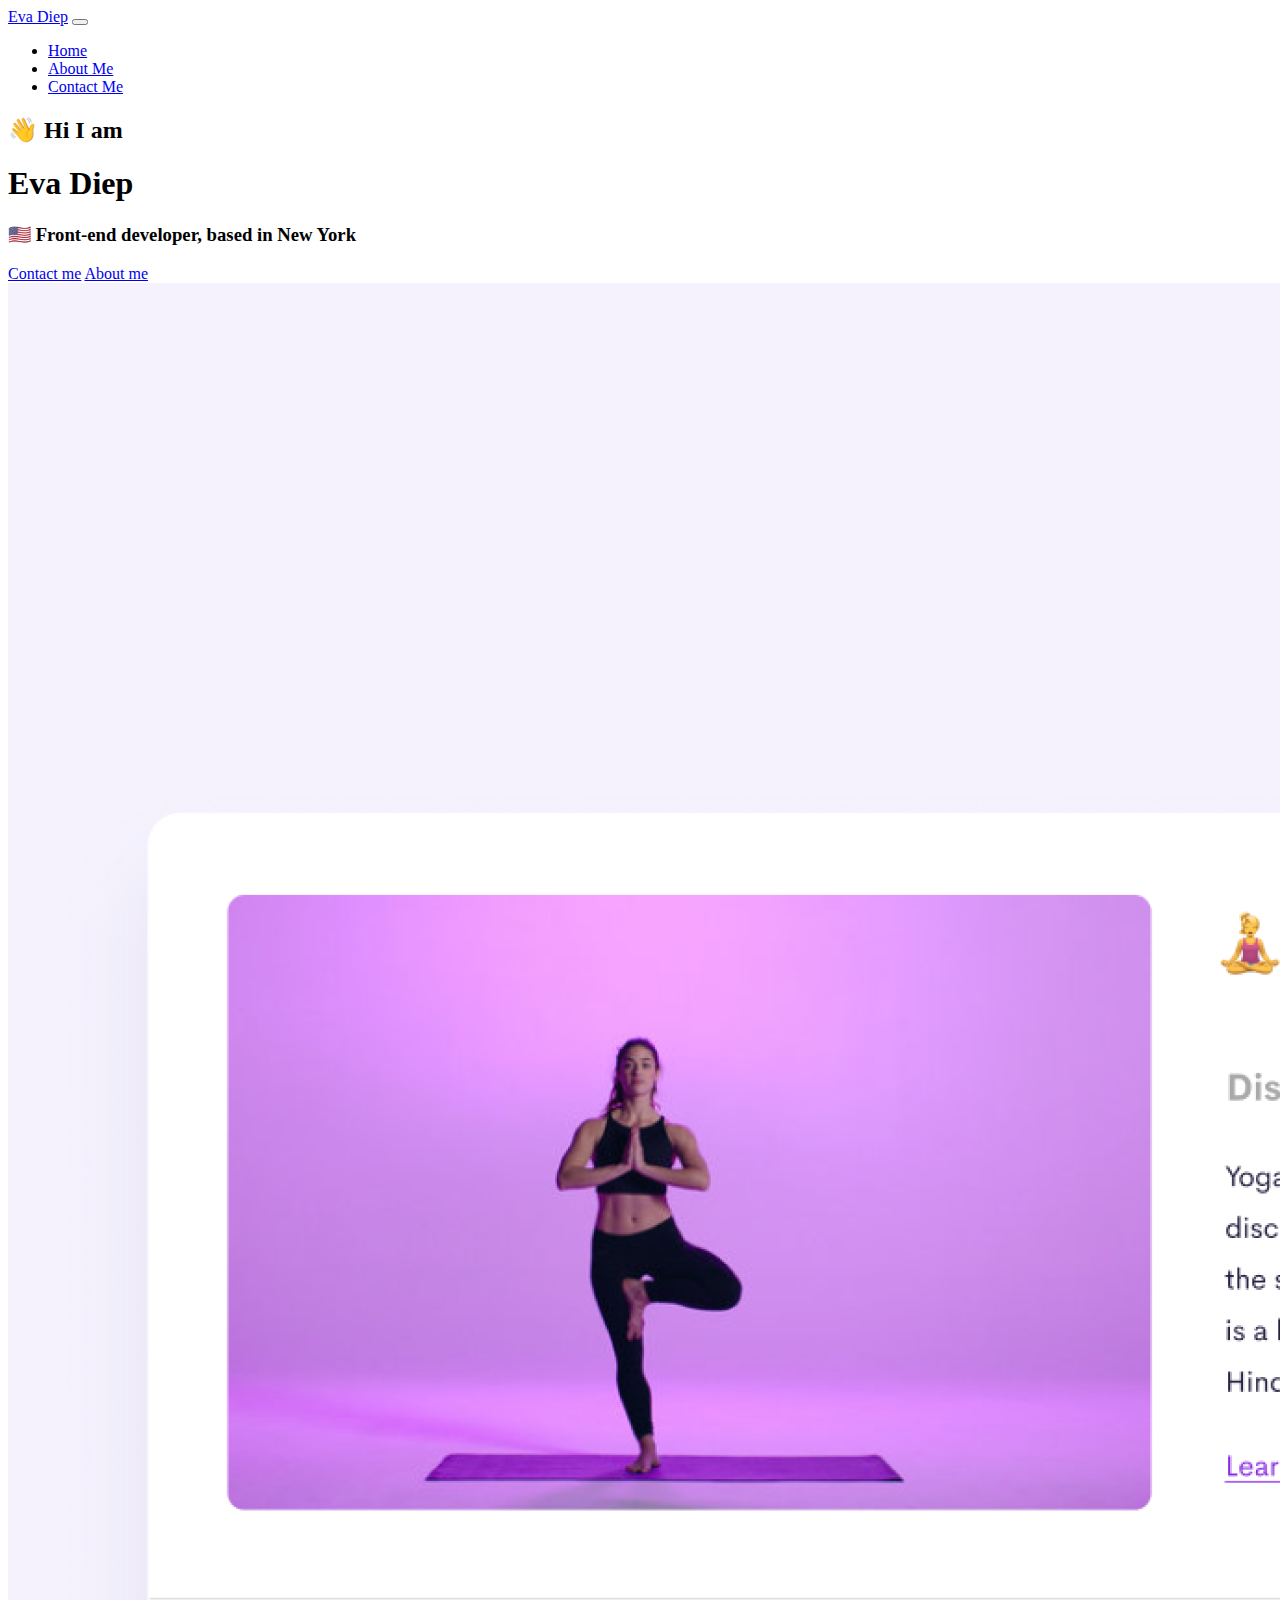
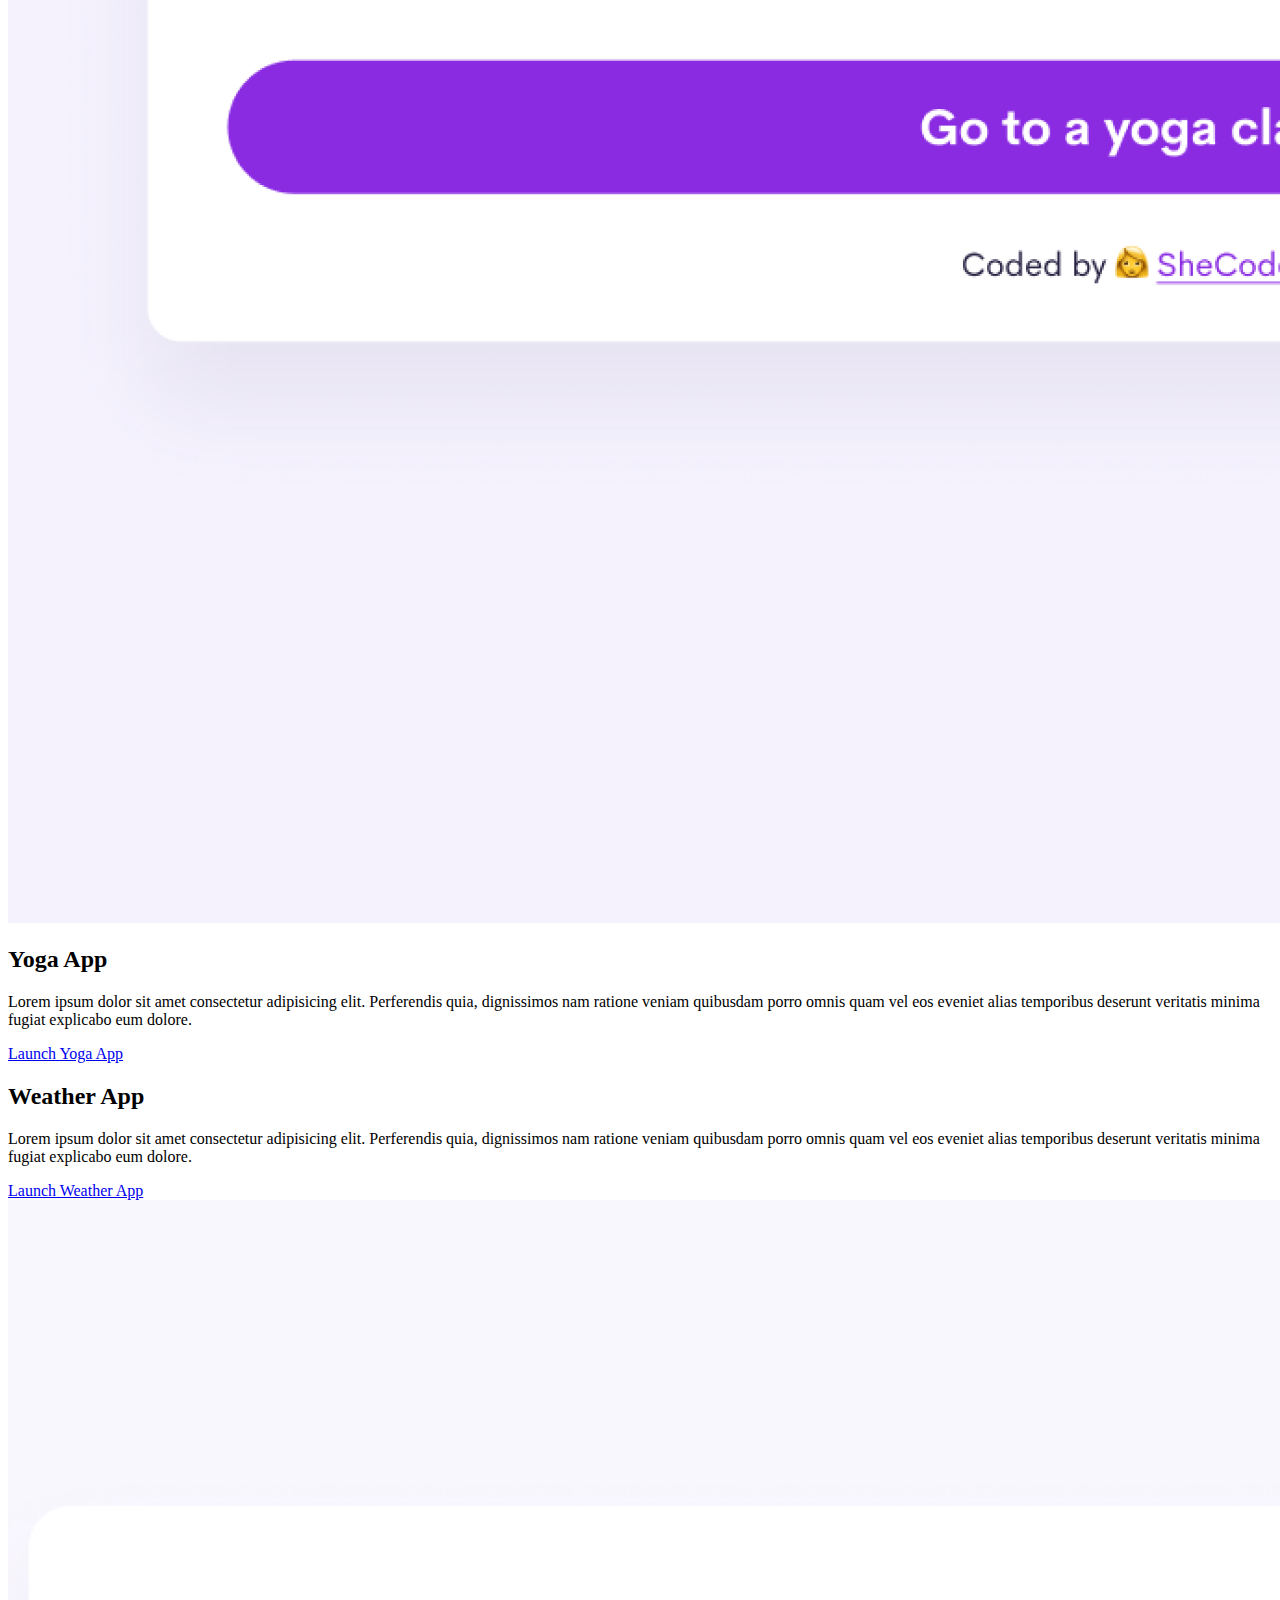
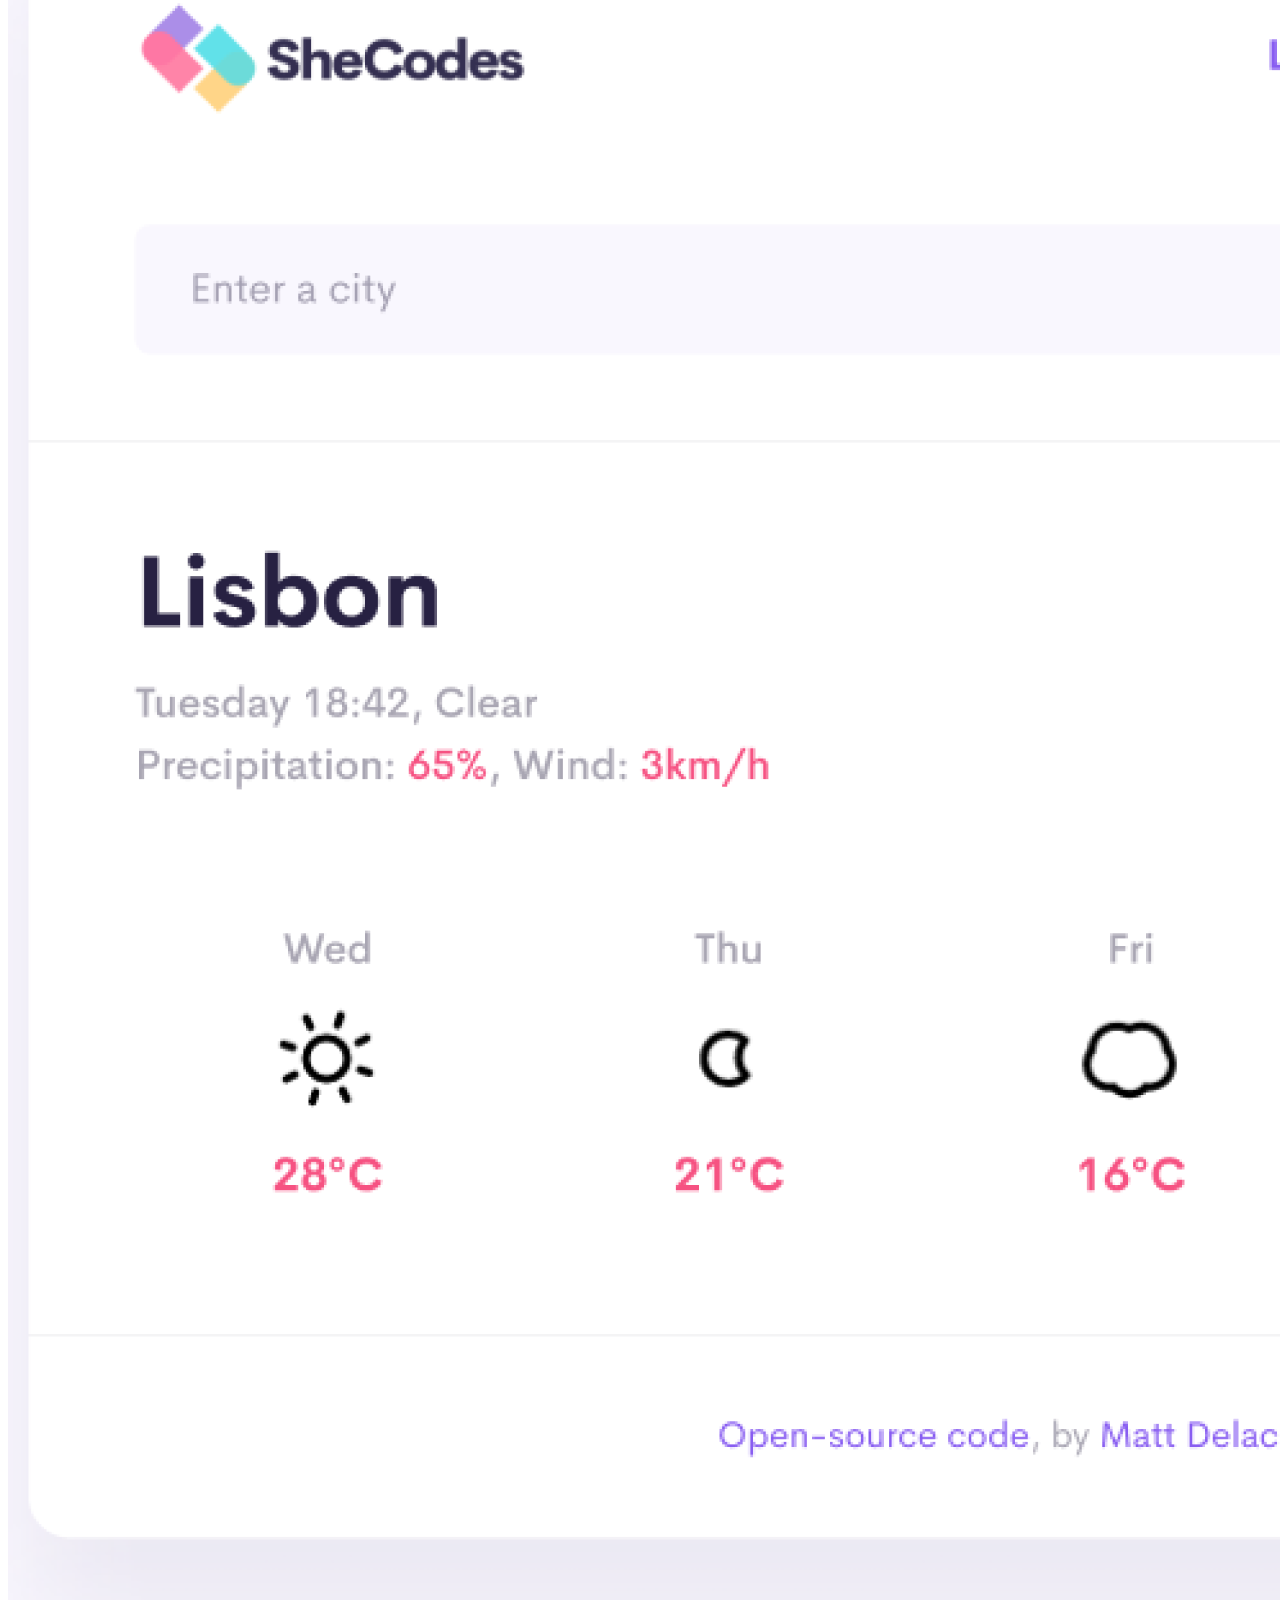
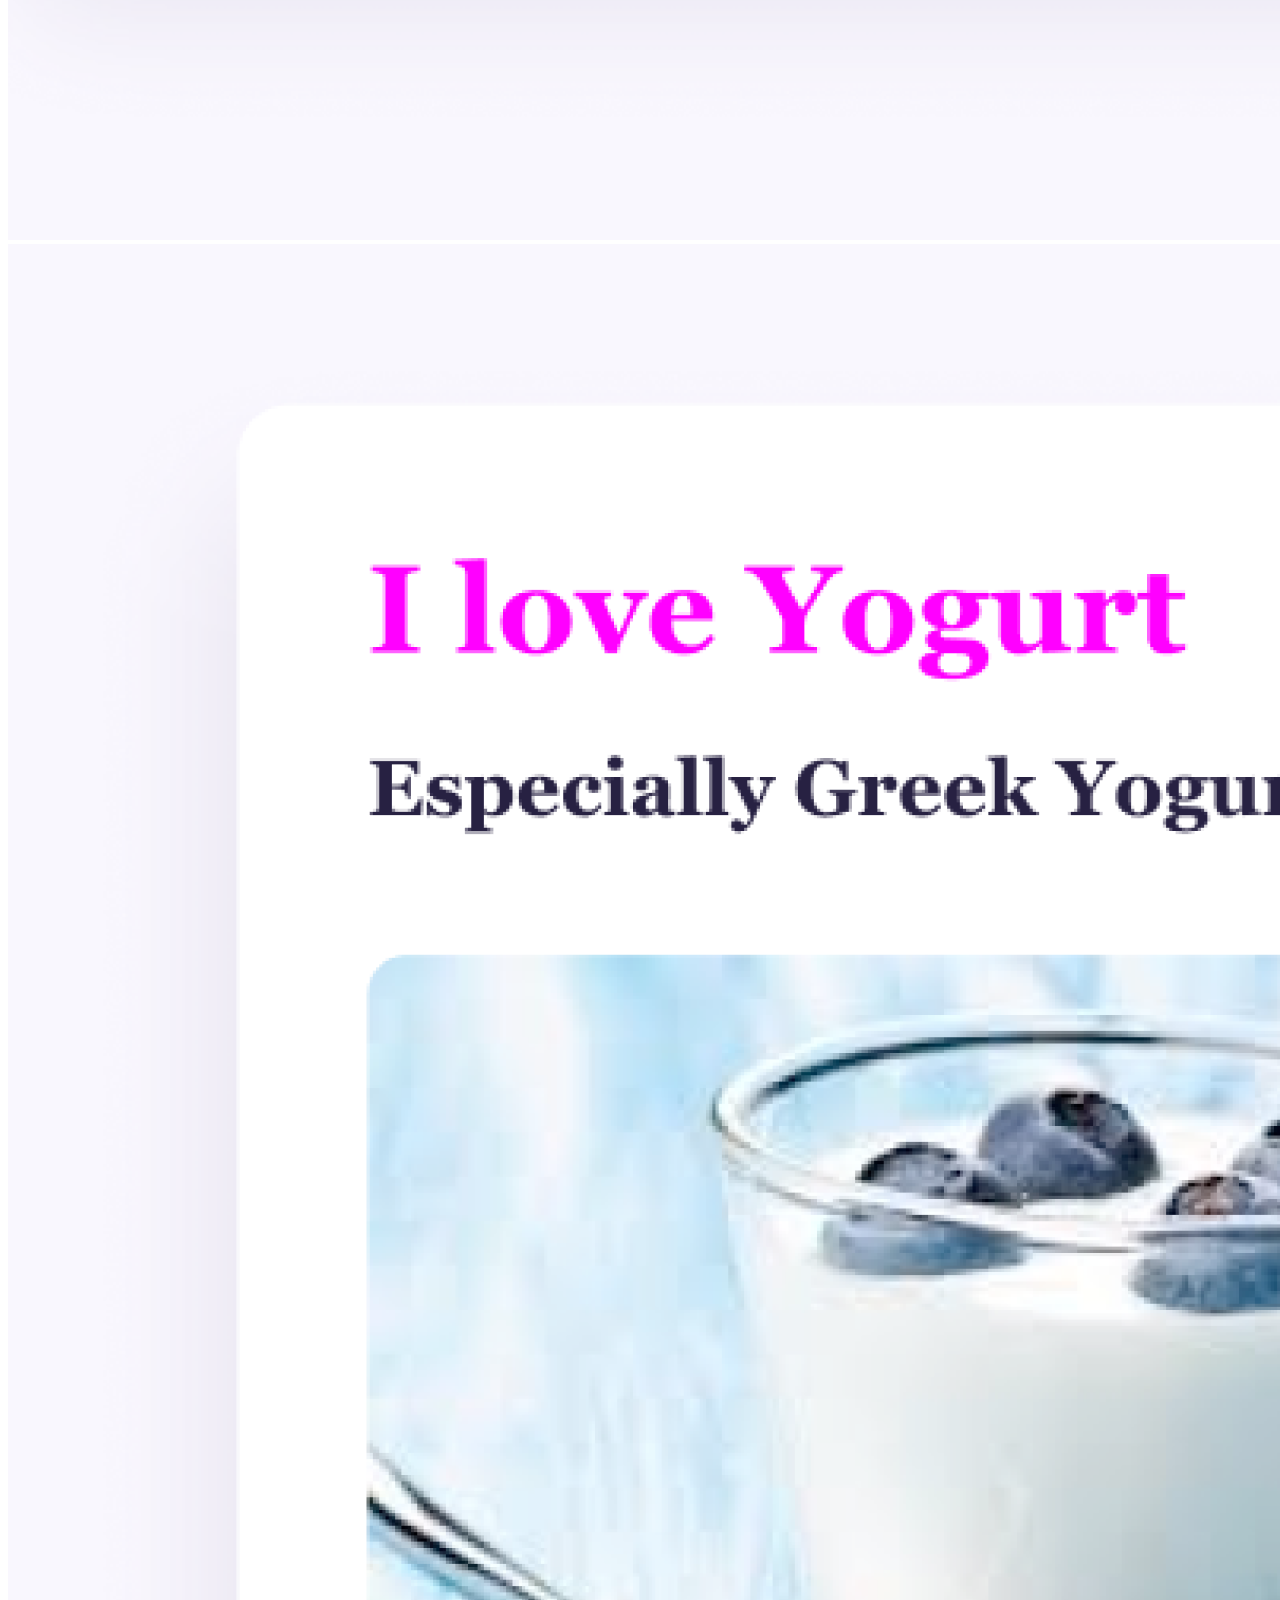
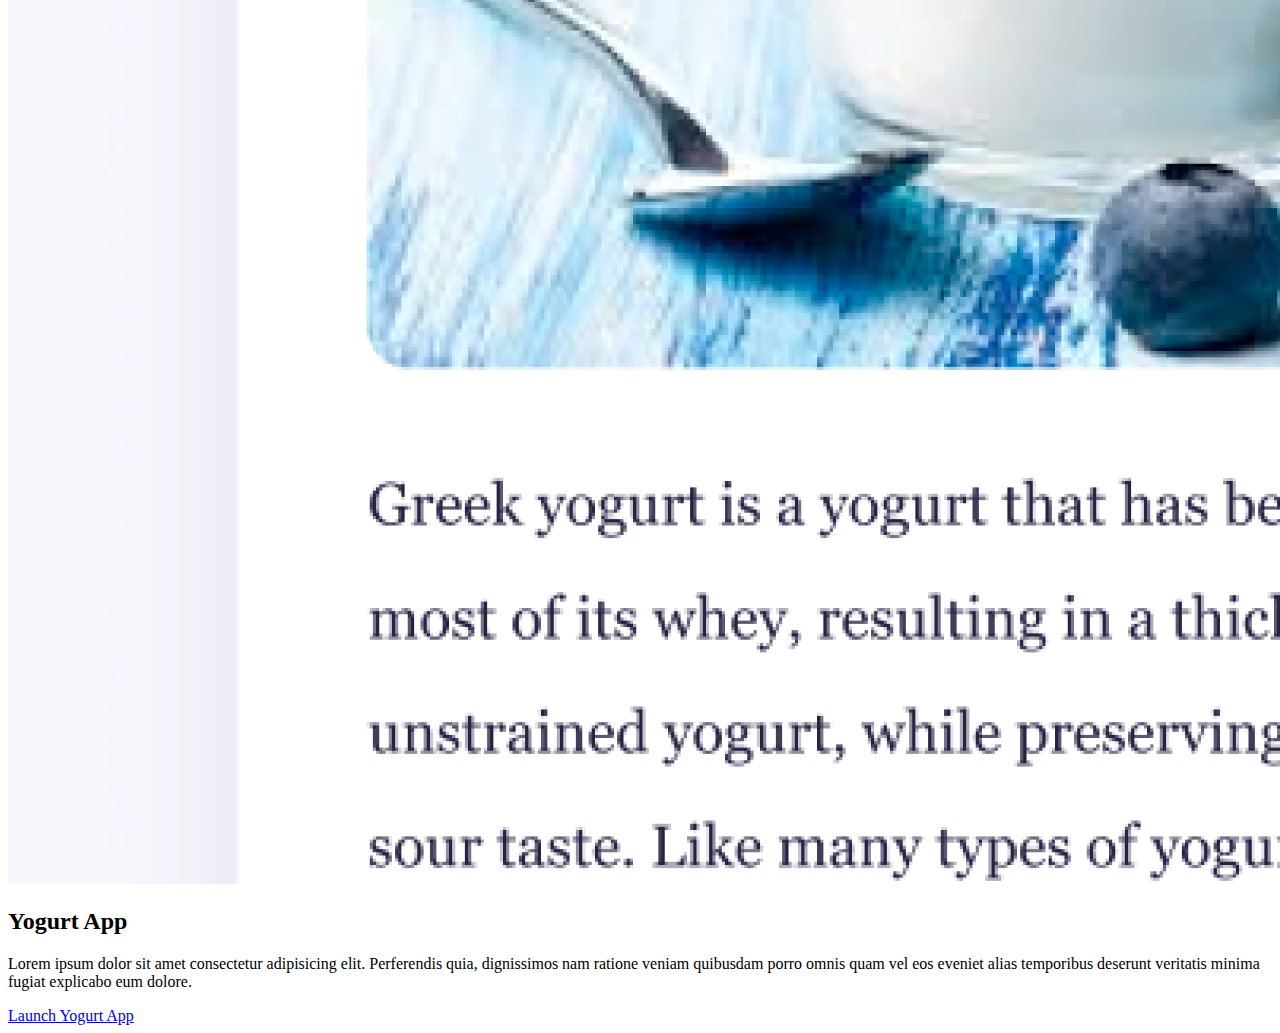
==== index.html @ 6f1bda85 "Set up site structure" ====
<!DOCTYPE html>
<html lang="en">
  <head>
    <meta charset="UTF-8" />
    <meta http-equiv="X-UA-Compatible" content="IE=edge" />
    <meta name="viewport" content="width=device-width, initial-scale=1.0" />
    <title>Eva Diep</title>
    <link href="https://cdn.jsdelivr.net/npm/bootstrap@5.1.0/dist/css/bootstrap.min.css" rel="stylesheet" integrity="sha384-KyZXEAg3QhqLMpG8r+8fhAXLRk2vvoC2f3B09zVXn8CA5QIVfZOJ3BCsw2P0p/We" crossorigin="anonymous">
    <script src="https://cdn.jsdelivr.net/npm/bootstrap@5.1.0/dist/js/bootstrap.bundle.min.js" integrity="sha384-U1DAWAznBHeqEIlVSCgzq+c9gqGAJn5c/t99JyeKa9xxaYpSvHU5awsuZVVFIhvj" crossorigin="anonymous"></script>
    <link rel="stylesheet" href="style.css" />
  </head>
  <body>
    <nav class="navbar navbar-expand-lg navbar-light bg-light fixed-top">
      <div class="container-fluid">
        <a class="navbar-brand" href="index.html">Eva Diep</a>
        <button
          class="navbar-toggler"
          type="button"
          data-bs-toggle="collapse"
          data-bs-target="#navbarSupportedContent"
          aria-controls="navbarSupportedContent"
          aria-expanded="false"
          aria-label="Toggle navigation"
        >
          <span class="navbar-toggler-icon"></span>
        </button>
        <div class="collapse navbar-collapse" id="navbarSupportedContent">
          <ul class="navbar-nav me-auto mb-2 mb-lg-0">
              <li class="nav-item">
                  <a class="nav-link" aria-current="page" href="index.html"
                    >Home</a
                  >
                </li>
            <li class="nav-item">
              <a class="nav-link" aria-current="page" href="about.html"
                >About Me</a
              >
            </li>
            <li class="nav-item">
              <a class="nav-link" href="about.html#contact">Contact Me</a>
            </li>
          </ul>
        </div>
      </div>
    </nav>
    <h2>👋 Hi I am</h2>
    <h1>Eva Diep</h1>
    <h3>🇺🇸 Front-end developer, based in New York</h3>
    <div class="navigation-links">
      <a href="about.html#contact" class="contact-link">Contact me</a>
      <a href="about.html" class="about-link">About me</a>
    </div>
    <div class="container-fluid">
      <div class="row mb-5">
        <div class="col-6 p-0">
          <img src="images/yoga.png" alt="yoga" class="img-fluid rounded"/ >
        </div>
        <div class="col-6">
          <h2 class="left mb-5">Yoga App</h2>
          <p class="left mb-5">
            Lorem ipsum dolor sit amet consectetur adipisicing elit. Perferendis
            quia, dignissimos nam ratione veniam quibusdam porro omnis quam vel
            eos eveniet alias temporibus deserunt veritatis minima fugiat
            explicabo eum dolore.
          </p>
          <a href="#" class="link mb-5 btn">Launch Yoga App</a>
        </div>
        <div class="row">
          <div class="col-6">
            <h2 class="left mb-5">Weather App</h2>
            <p class="left mb-5">
              Lorem ipsum dolor sit amet consectetur adipisicing elit. Perferendis
              quia, dignissimos nam ratione veniam quibusdam porro omnis quam vel
              eos eveniet alias temporibus deserunt veritatis minima fugiat
              explicabo eum dolore.
            </p>
            <a href="#" class="link mb-5 btn">Launch Weather App</a>
          </div>
          <div class="col-6">
            <img src="images/weather.png" alt="weather" class="img-fluid rounded" />
          </div>
      </div>
      <div class="row mb-5">
        <div class="col-6 p-0">
          <img src="images/yogurt.png" alt="yogurt" class="img-fluid rounded"/ >
        </div>
        <div class="col-6">
          <h2 class="left mb-5">Yogurt App</h2>
          <p class="left mb-5">
            Lorem ipsum dolor sit amet consectetur adipisicing elit. Perferendis
            quia, dignissimos nam ratione veniam quibusdam porro omnis quam vel
            eos eveniet alias temporibus deserunt veritatis minima fugiat
            explicabo eum dolore.
          </p>
          <a href="#" class="link mb-5 btn">Launch Yogurt App</a>
        </div>
    </div>
  </body>
</html>
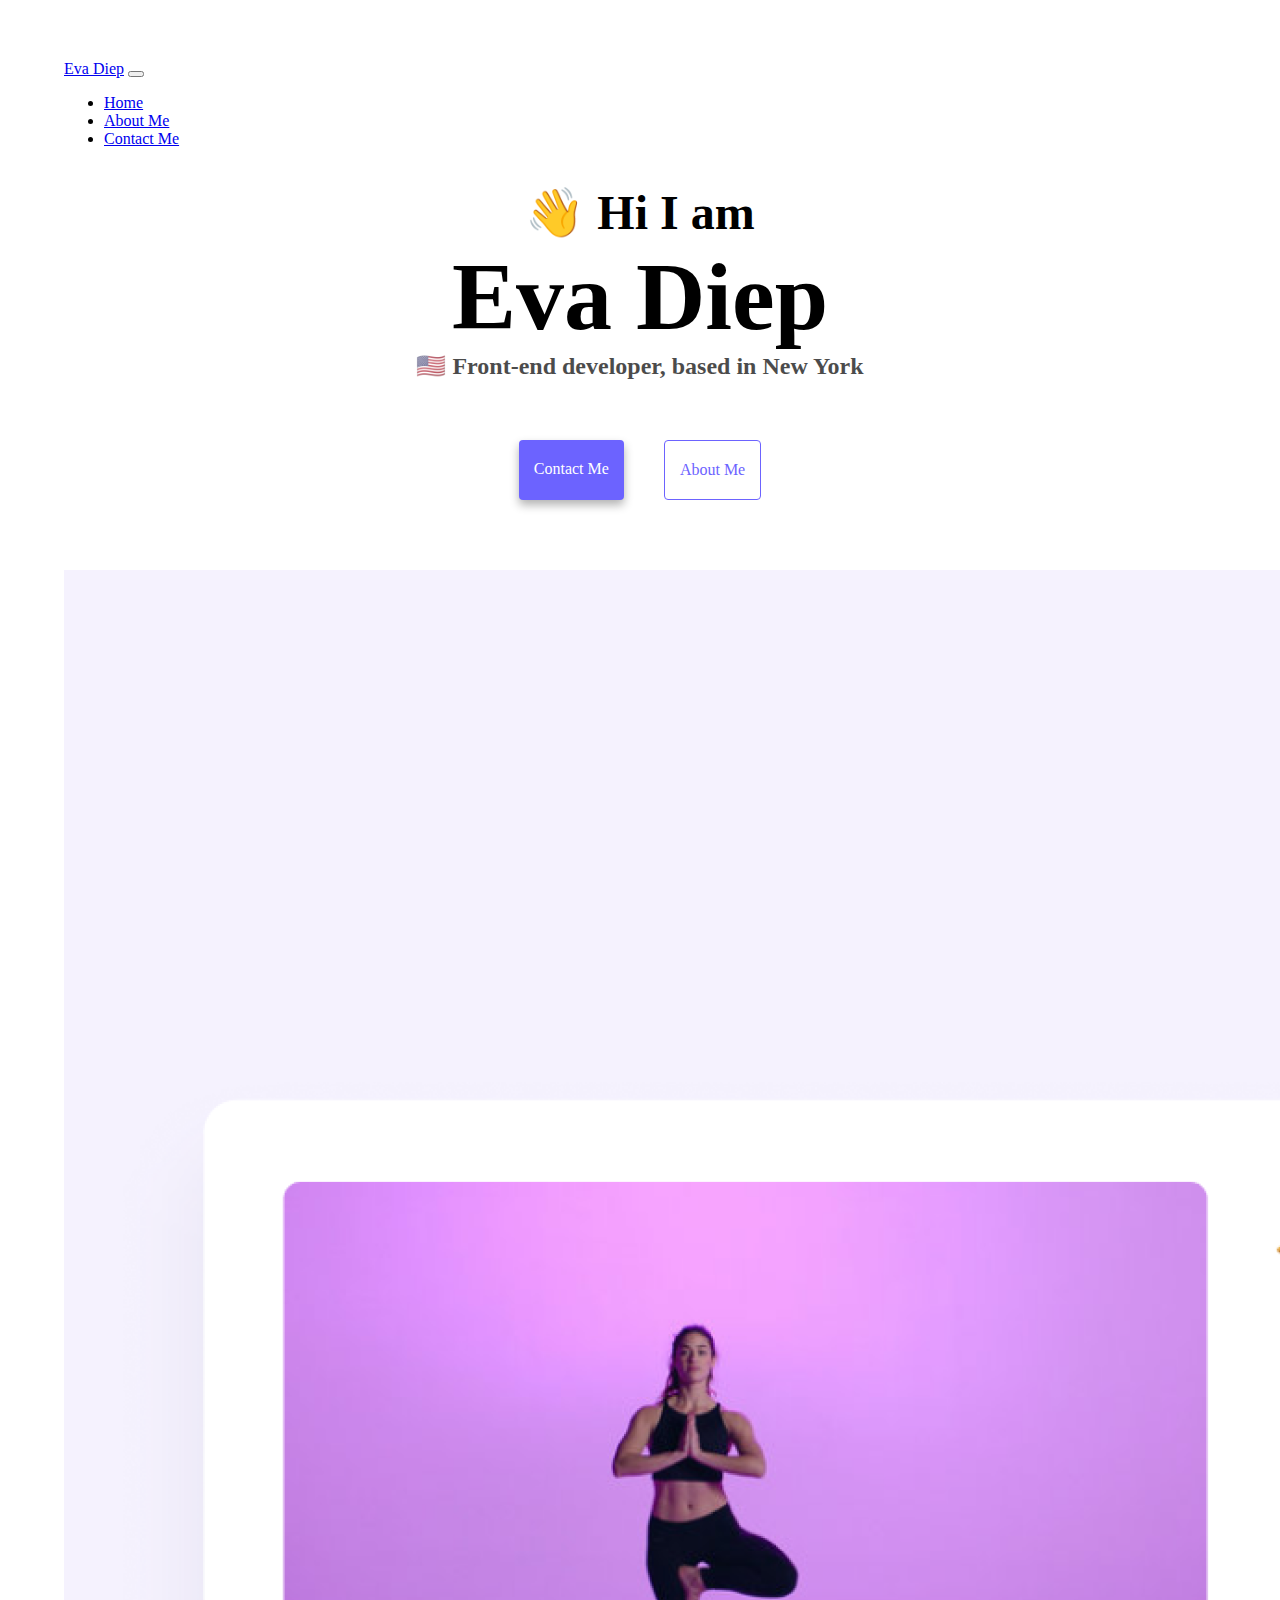
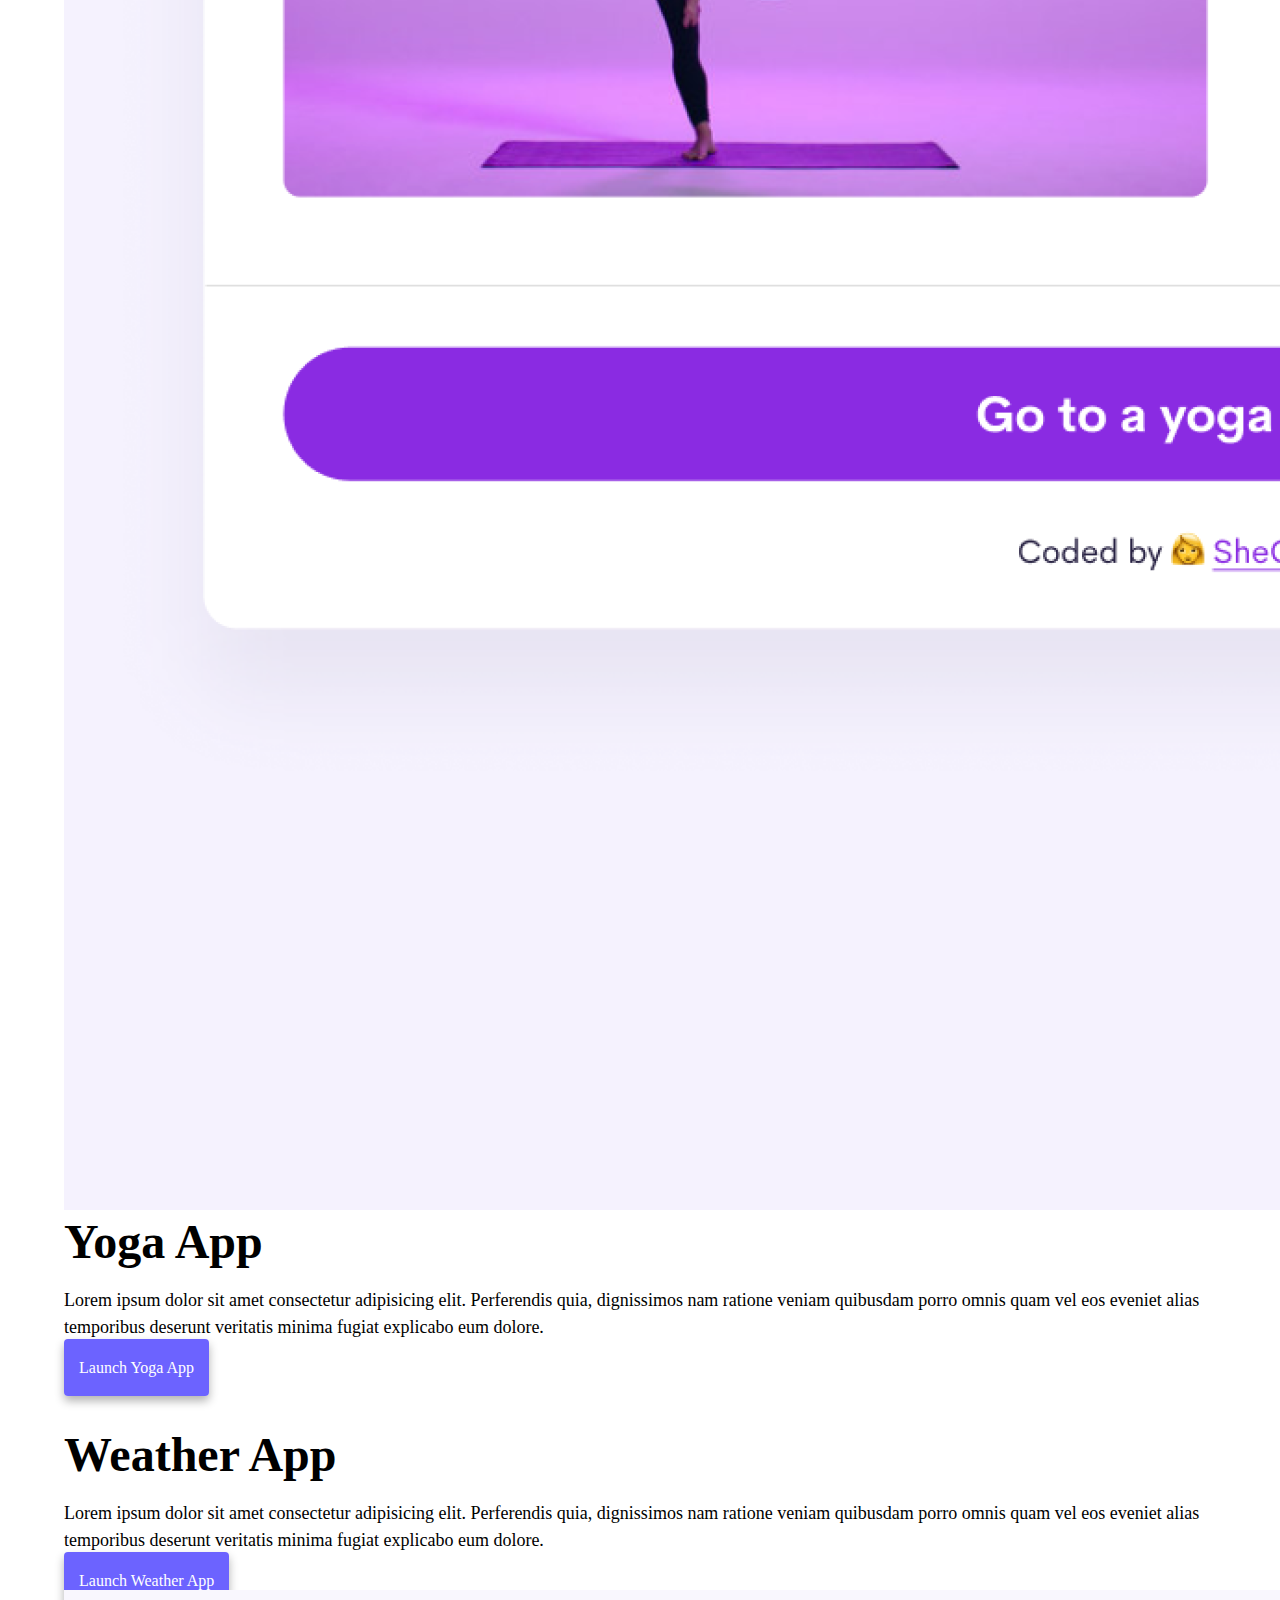
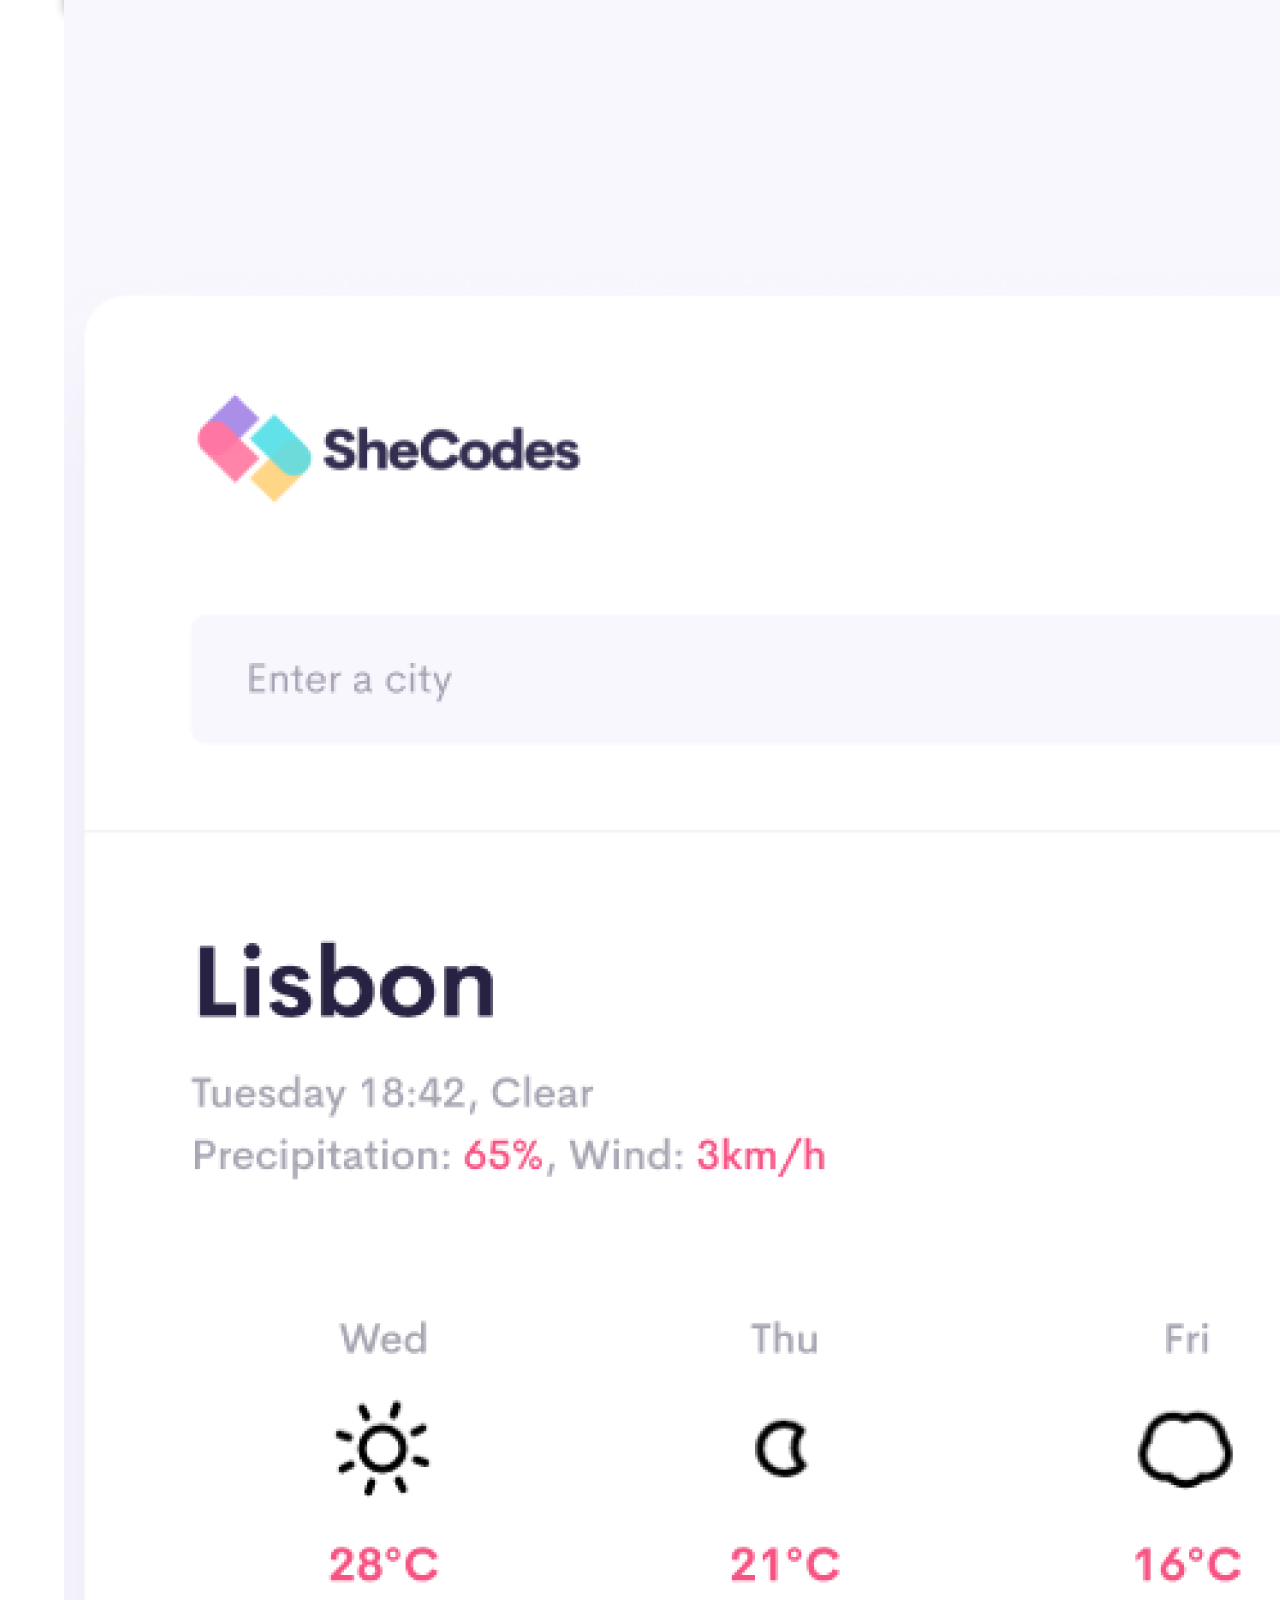
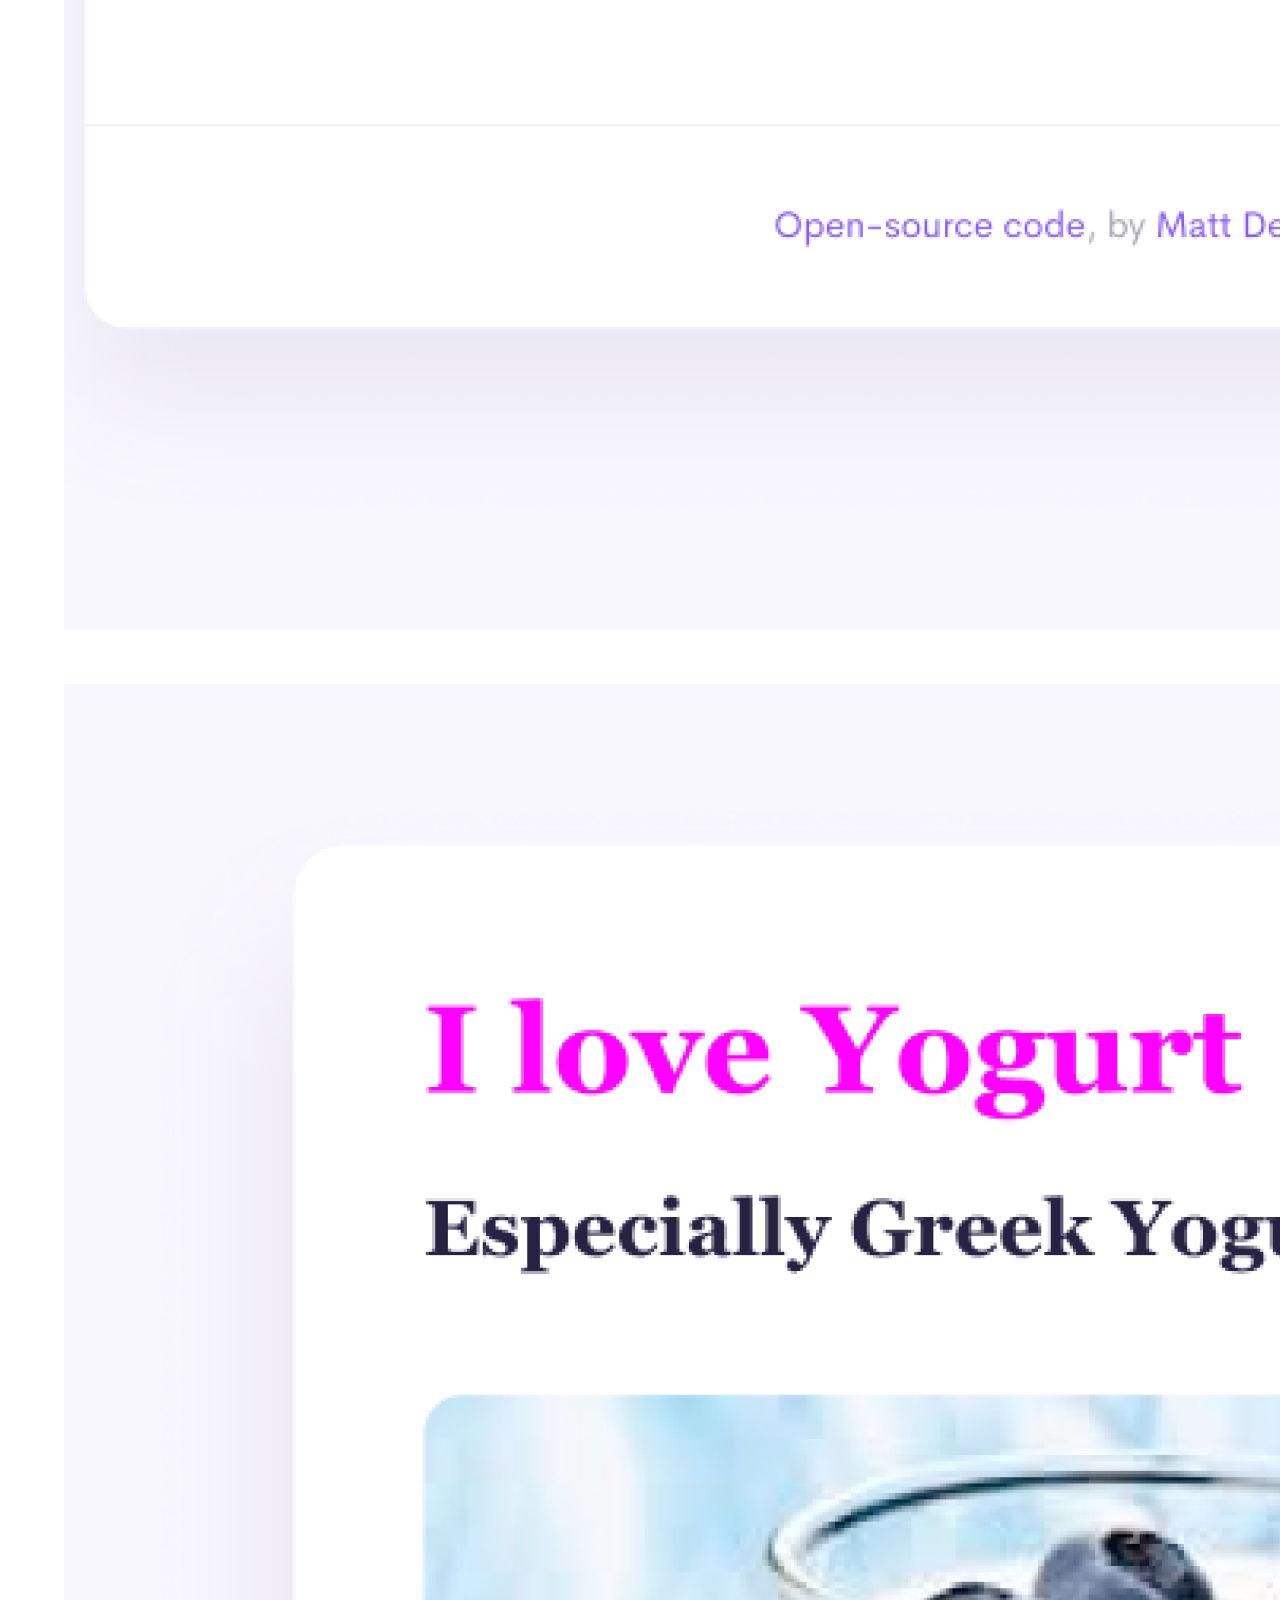
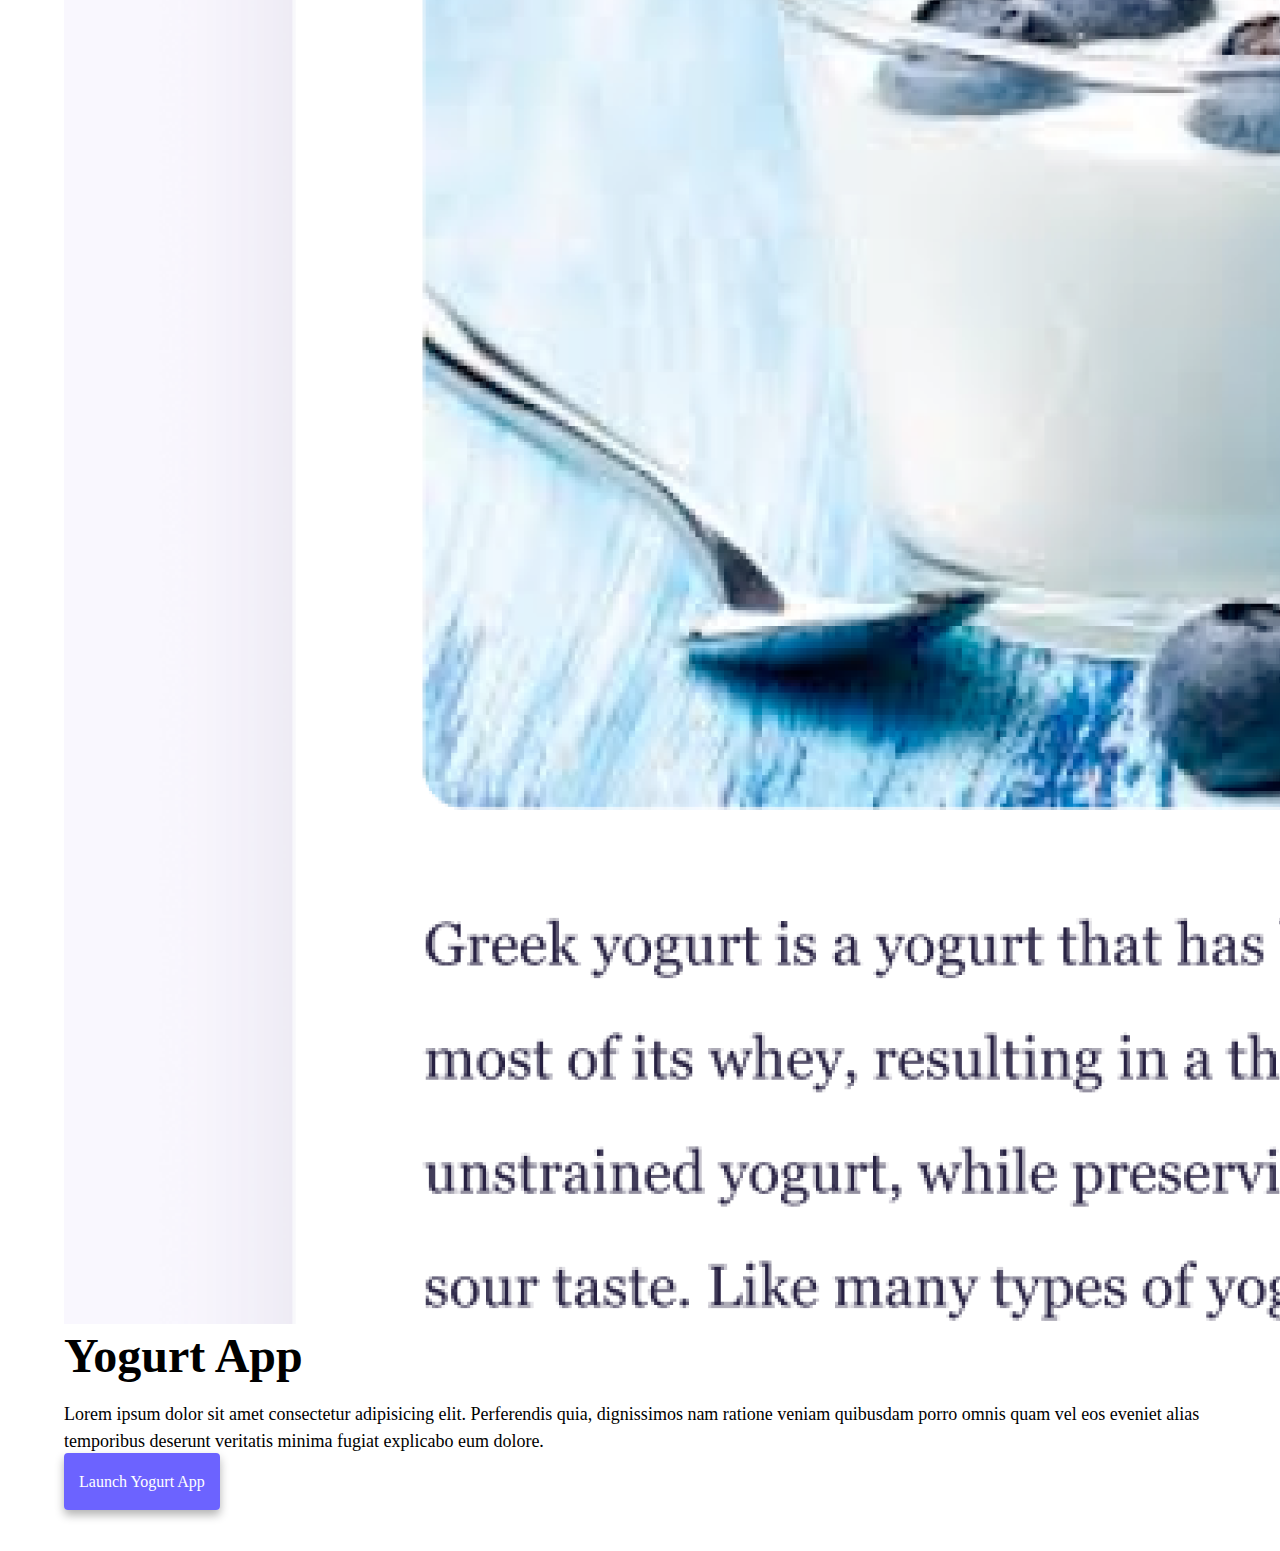
==== commit e119bdc1: "Fixed broken CSS link" ====
--- a/index.html
+++ b/index.html
@@ -7,7 +7,7 @@
     <title>Eva Diep</title>
     <link href="https://cdn.jsdelivr.net/npm/bootstrap@5.1.0/dist/css/bootstrap.min.css" rel="stylesheet" integrity="sha384-KyZXEAg3QhqLMpG8r+8fhAXLRk2vvoC2f3B09zVXn8CA5QIVfZOJ3BCsw2P0p/We" crossorigin="anonymous">
     <script src="https://cdn.jsdelivr.net/npm/bootstrap@5.1.0/dist/js/bootstrap.bundle.min.js" integrity="sha384-U1DAWAznBHeqEIlVSCgzq+c9gqGAJn5c/t99JyeKa9xxaYpSvHU5awsuZVVFIhvj" crossorigin="anonymous"></script>
-    <link rel="stylesheet" href="style.css" />
+    <link rel="stylesheet" href="css/style.css" />
   </head>
   <body>
     <nav class="navbar navbar-expand-lg navbar-light bg-light fixed-top">
--- a/css/style.css
+++ b/css/style.css
@@ -0,0 +1,116 @@
+:root {
+  --primary-color: #6c63ff;
+  --secondary-color: #f5f2fe;
+  --box-shadow: 0 5px 10px rgba(0, 0, 0, 0.3);
+  --background-color: #ffffff;
+}
+
+body {
+  margin: 60px auto;
+  max-width: 90%;
+  background: var(--background-color);
+}
+
+h1,
+h2,
+h3 {
+  text-align: center;
+  margin: 0;
+}
+
+h1 {
+  font-size: 96px;
+}
+
+h2 {
+  font-size: 48px;
+  padding-top: 20px;
+}
+
+h3 {
+  font-size: 24px;
+  opacity: 0.7;
+}
+
+p {
+  /* background: var(--secondary-color); */
+  padding: 20px;
+  border-radius: 4px;
+  font-size: 18px;
+  line-height: 1.5;
+  text-align: center;
+}
+
+.navigation-links {
+  display: flex;
+  margin-top: 40px;
+  justify-content: center;
+}
+
+.navigation-links a {
+  margin: 20px;
+  border-radius: 4px;
+  padding: 20px 15px;
+  text-decoration: none;
+  text-transform: capitalize;
+}
+
+.contact-link {
+  background: var(--primary-color);
+  box-shadow: var(--box-shadow);
+  color: white;
+}
+
+.about-link {
+  color: var(--primary-color);
+  border: 1px solid var(--primary-color);
+}
+
+.homepage-link {
+  color: var(--primary-color);
+  text-align: center;
+  display: block;
+}
+
+.about-paragraphs {
+  display: flex;
+  margin: 30px 0;
+}
+
+.about-paragraphs p {
+  margin: 10px;
+}
+
+.email-link {
+  display: flex;
+  justify-content: center;
+  color: var(--primary-color);
+  font-size: 28px;
+  text-decoration: none;
+}
+
+.email-link:hover {
+  text-decoration: underline;
+}
+.link {
+  border-radius: 4px;
+  padding: 20px 15px;
+  text-decoration: none;
+  text-transform: capitalize;
+  background: var(--primary-color);
+  box-shadow: var(--box-shadow);
+  color: white;
+}
+.left {
+  text-align: left;
+  padding: 0px;
+}
+.row {
+  padding-top: 50px;
+}
+.center {
+  text-align: center;
+}
+.border-white {
+  padding: 5px;
+}
